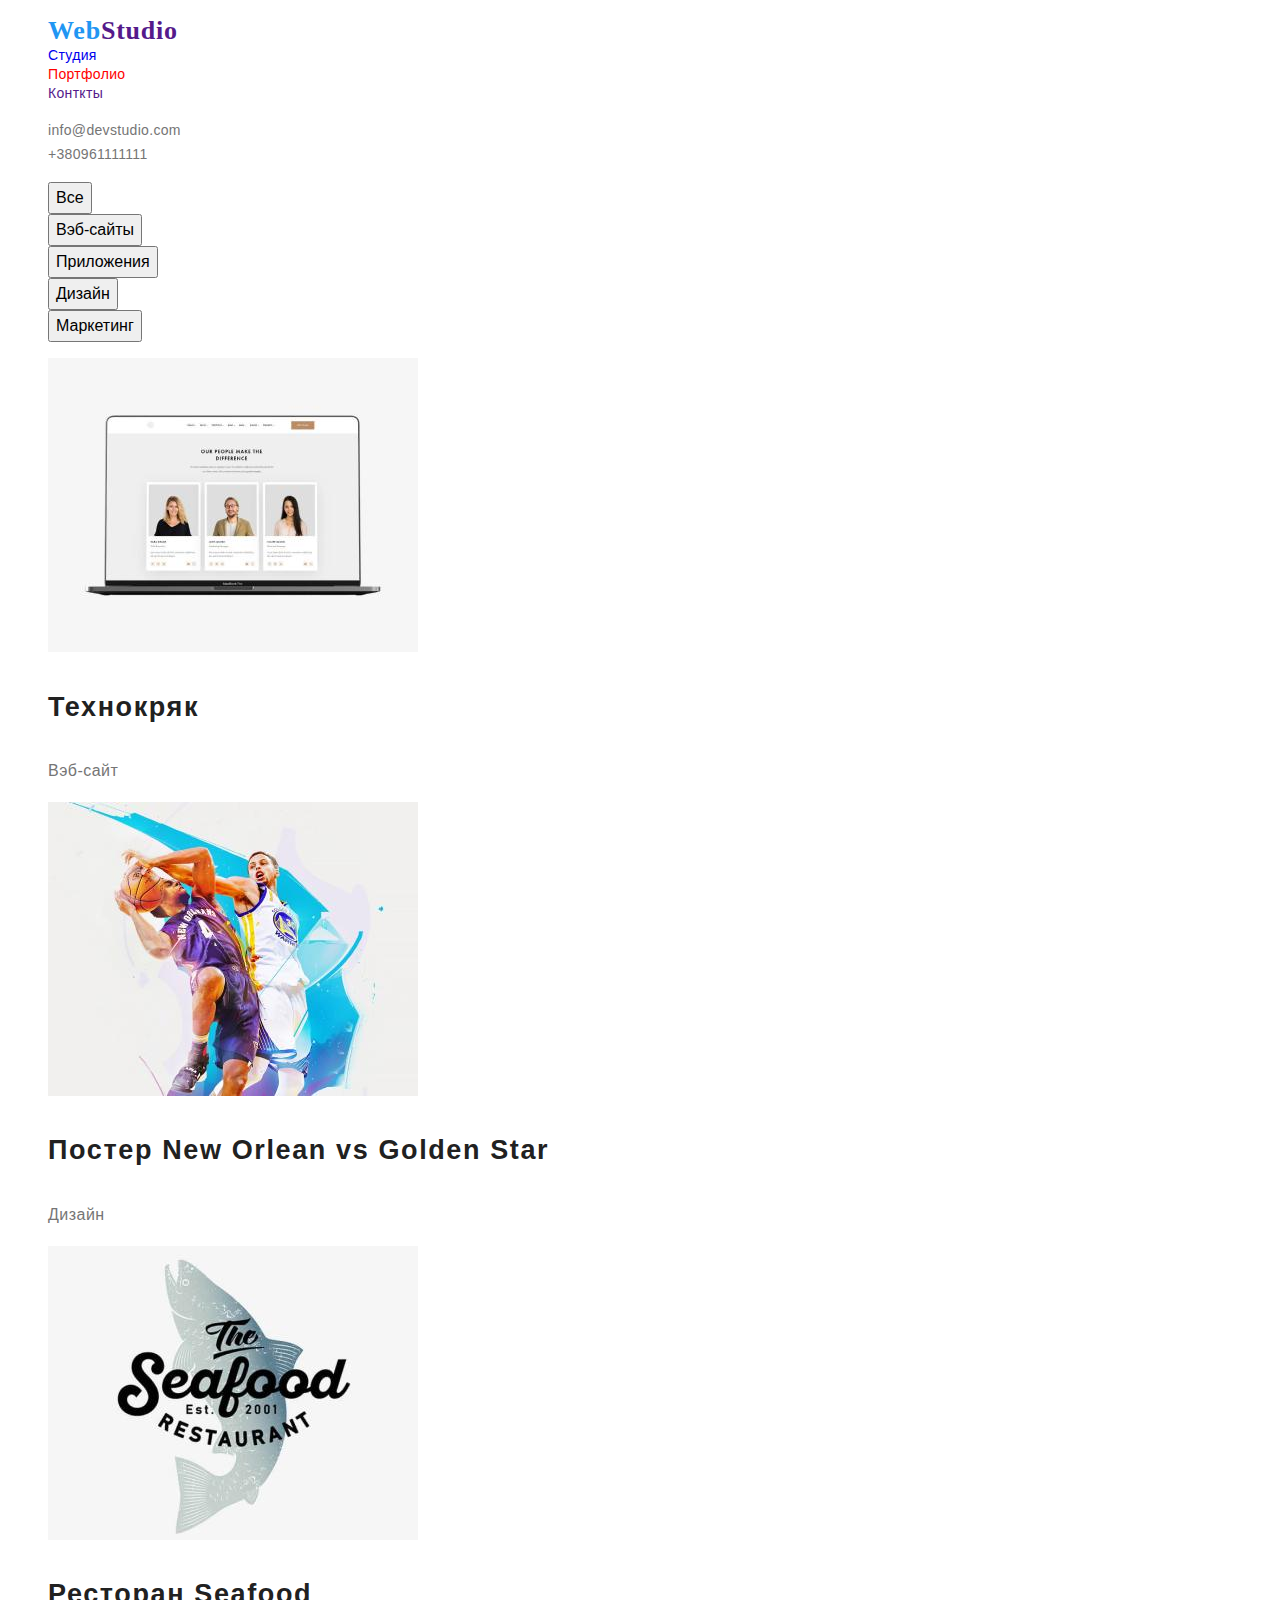
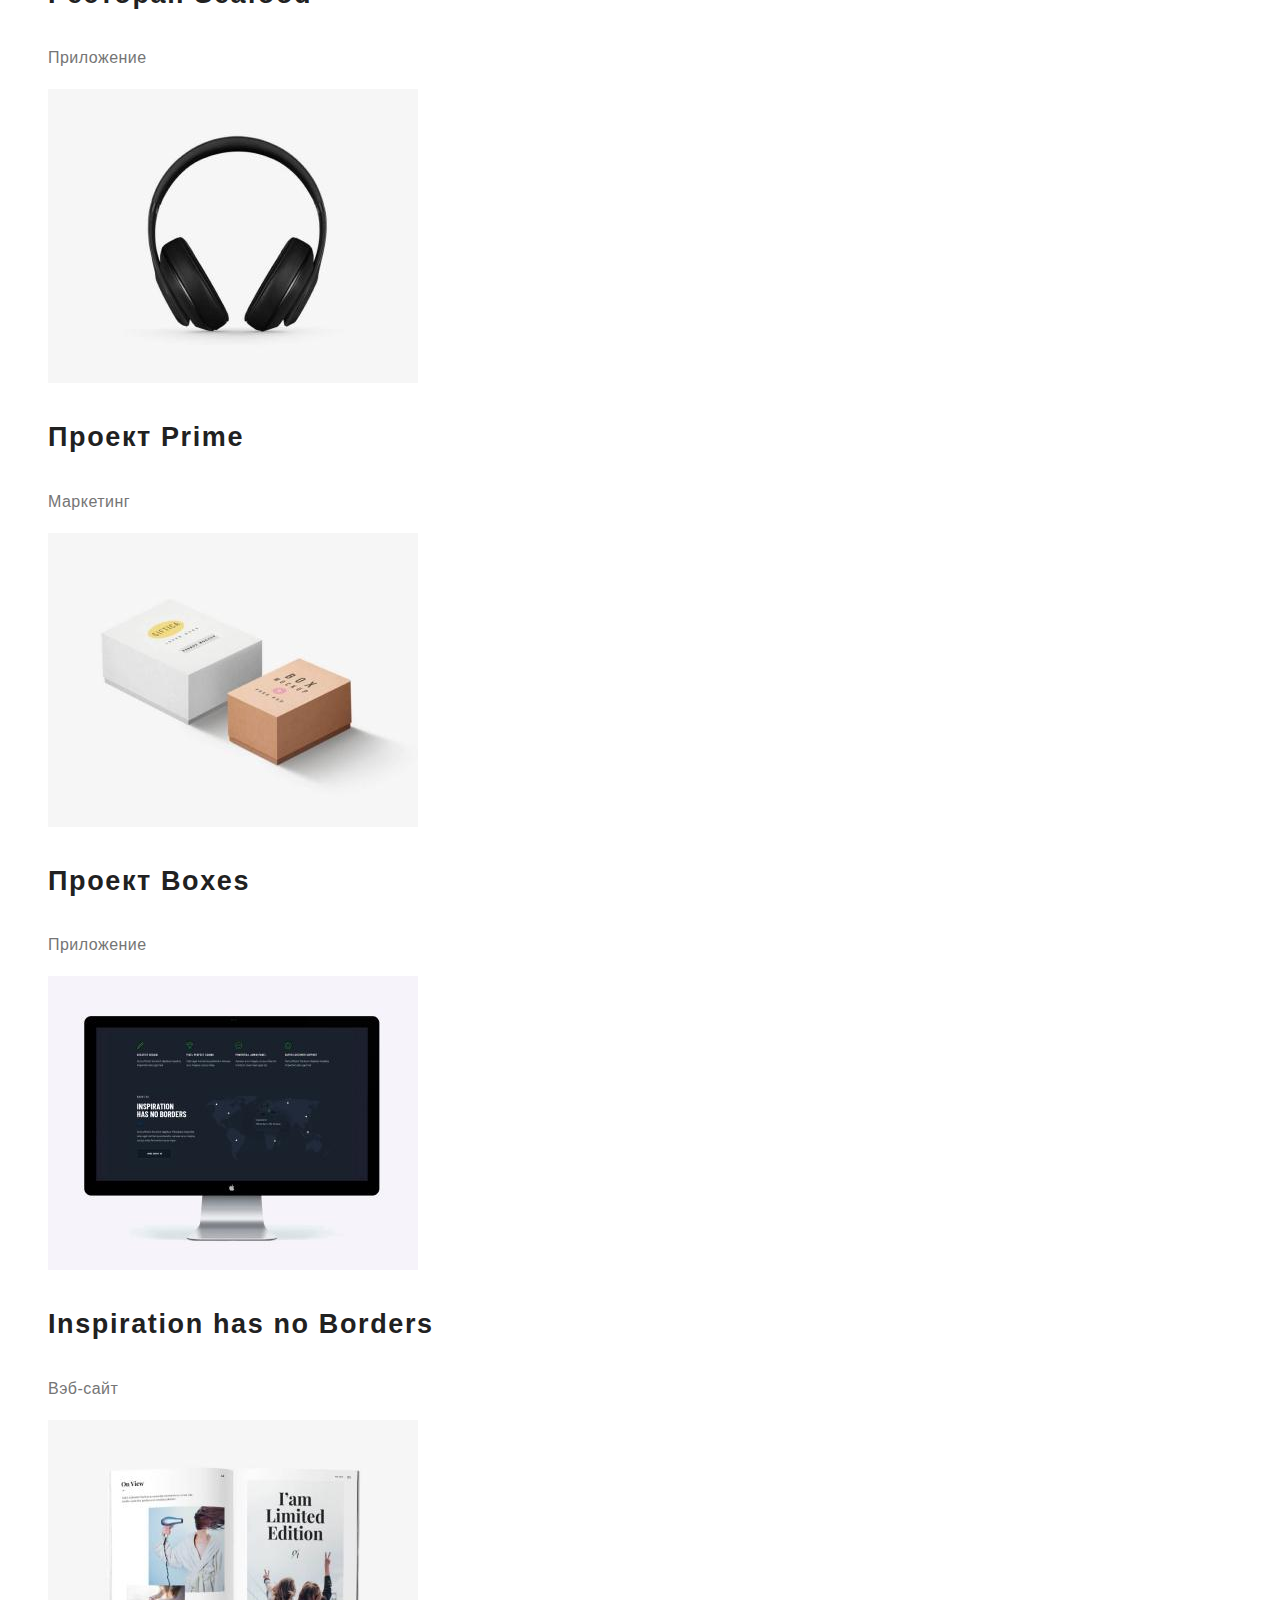
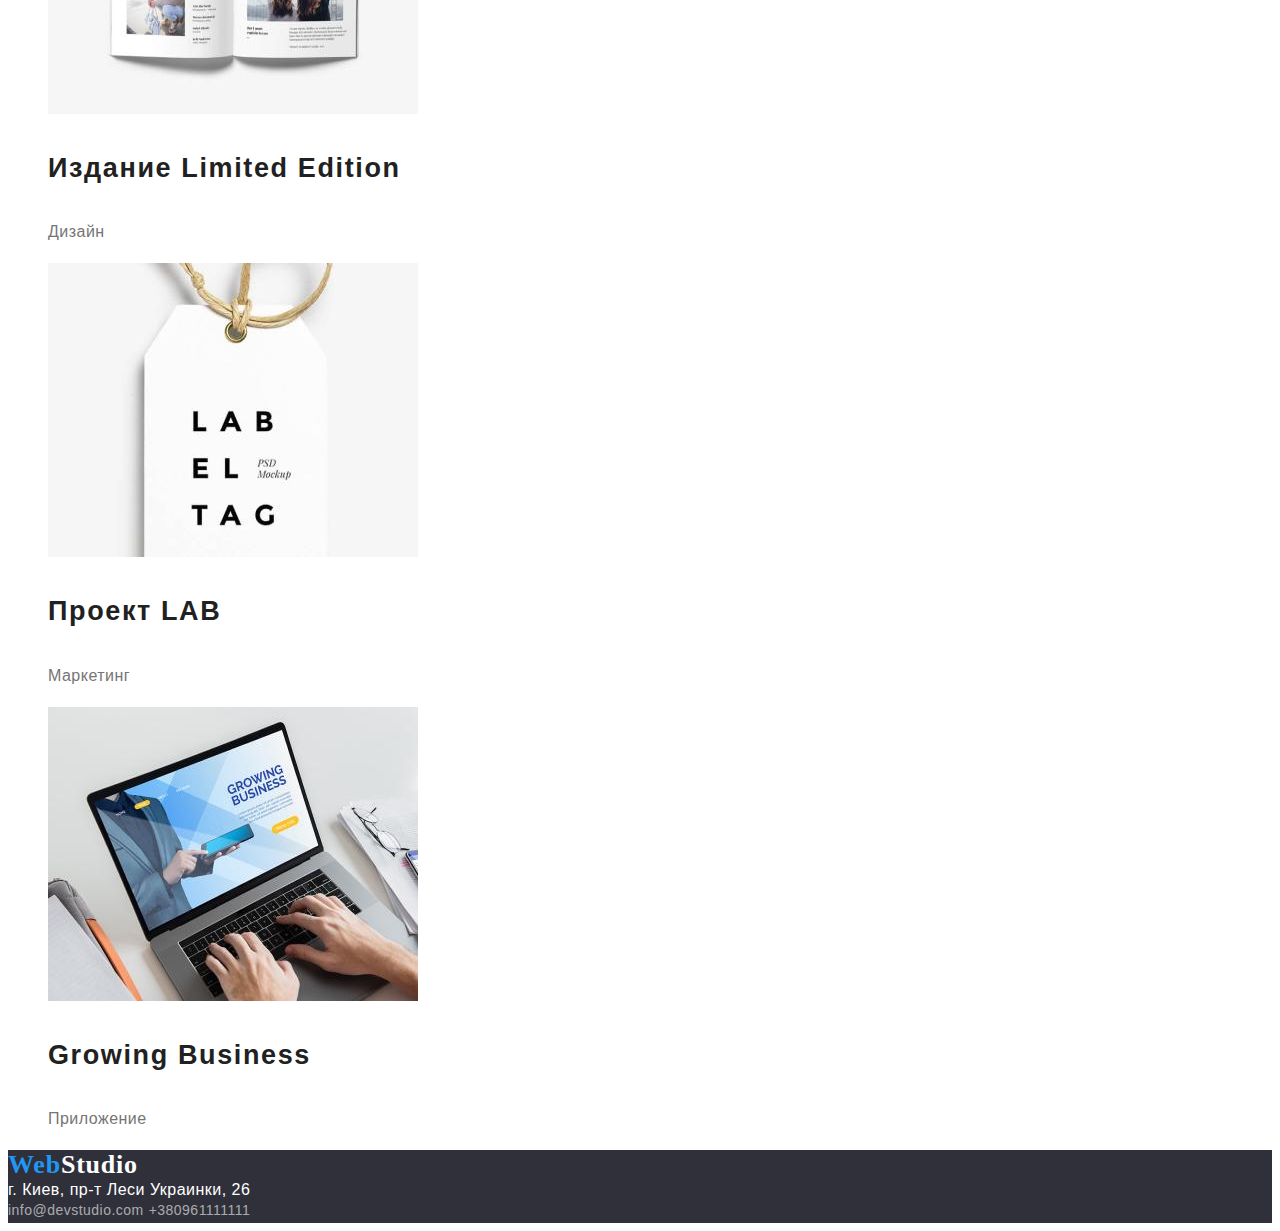
==== portfolio.html @ e933409e "комит для начала работы по блочным элементам" ====
<!DOCTYPE html>
<html lang="ru">
<head>
    <meta charset="UTF-8">
    <meta name="viewport" content="width=device-width, initial-scale=1.0">
    <title>Портфолио</title>
    <link rel="stylesheet" href="css/main.css">
    <link rel="stylesheet" href="./css/portfolio.css">
</head>
<body>
    <header>
        <nav>
            <ul>
                <li><a class="link logo" href=""><span class="accent">Web</span>Studio</a></li>
                <li><a class="link nav-link" href="./index.html">Студия</a></li>
                <li><a class="link nav-link current" href="./portfolio.html">Портфолио</a></li>
                <li><a class="link nav-link" href="">Конткты</a></li>
            </ul>
        </nav>
        <ul>
            <li><a class="link text adr-header" href="mailto:info@devstudio.com">info@devstudio.com</a></li>
            <li><a class="link text adr-header" href="tel:+380961111111">+380961111111</a></li>
        </ul>
    </header>
    <main>
        <section>
            <h1 hidden="">Наши работы</h1>
            <ul>
                <li><button class="botton" type="button">Все</button></li>
                <li><button class="botton" type="button">Вэб-сайты</button></li>
                <li><button class="botton" type="button">Приложения</button></li>
                <li><button class="botton" type="button">Дизайн</button></li>
                <li><button class="botton" type="button">Маркетинг</button></li>
            </ul>
            
            <ul>
                <li><img src="./image/img-p1.jpg" alt="Ноутбук с вэб-страницей" width="370"></li>
                <li class="project">
                    <h2>Технокряк</h2>
                </li>
                <li class="project-type">
                    <p>Вэб-сайт</p>
                </li>
            </ul>
            
            <ul>
                <li><img src="./image/img-p2.jpg" alt="Баскетболисты" width="370"></li>
                <li class="project">
                    <h2>Постер New Orlean vs Golden Star</h2>
                </li>
                <li class="project-type">
                    <p>Дизайн</p>
                </li>
            </ul>
            
            <ul>
                <li><img src="image/img-p3.jpg" alt="Логотип ресторана" width="370"></li>
                <li class="project">
                    <h2>Ресторан Seafood</h2>
                </li>
                <li class="project-type">
                    <p>Приложение</p>
                </li>
            </ul>
            
            <ul>
                <li><img src="image/img-p4.jpg" alt="Наушники" width="370"></li>
                <li class="project">
                    <h2>Проект Prime</h2>
                </li>
                <li class="project-type">
                    <p>Маркетинг</p>
                </li>
            </ul>
            
            <ul>
                <li><img src="./image/img-p5.jpg" alt="Коробки" width="370"></li>
                <li class="project">
                    <h2>Проект Boxes</h2>
                </li>
                <li class="project-type">
                    <p>Приложение</p>
                </li>
            </ul>
            
            <ul>
                <li><img src="./image/img-p6.jpg" alt="Монитор с веб-страницей" width="370"></li>
                <li class="project">
                    <h2>Inspiration has no Borders</h2>
                </li>
                <li class="project-type">
                    <p>Вэб-сайт</p>
                </li>
            </ul>
            
            <ul>
                <li><img src="./image/img-p7.jpg" alt="Книга с илююстрациями" width="370"></li>
                <li class="project">
                    <h2>Издание Limited Edition</h2>
                </li>
                <li class="project-type">
                    <p>Дизайн</p>
                </li>
            </ul>
            
            <ul>
                <li><img src="./image/img-p8.jpg" alt="Картонка на верёвке" width="370"></li>
                <li class="project">
                    <h2>Проект LAB</h2>
                </li>
                <li class="project-type">
                    <p>Маркетинг</p>
                </li>
            </ul>
            
            <ul>
                <li><img src="./image/img-p9.jpg" alt="Работа за ноутбуком" width="370"></li>
                <li class="project">
                    <h2>Growing Business</h2>
                </li>
                <li class="project-type">
                    <p>Приложение</p>
                </li>
            </ul>
        </section>
    </main>
<footer>
    <a href="" class="link logo"><span class="accent">Web</span>Studio</a>
    <address class="address">г. Киев, пр-т Леси Украинки, 26</address>

    <address>
        <a class="link adr-footer" href="mailto:info@devstudio.com">info@devstudio.com</a>
        <a class="link adr-footer" href="tel:+380961111111">+380961111111</a>
    </address>
</footer>
</body>
</html>
---- css/main.css ----
:root {
  --color-link: #2196f3;
  --color-text: #757575;
  --color-button-text: #ffffff;
}
body {
  font-family: 'Roboto', sans-serif;
  color: #212121;
  background-color: #fff;
  line-height: 1.17;
}
.logo {
  font-family: 'Raleway', serif;
  font-size: 26px;
  font-weight: 700;
  letter-spacing: 0.03em;
}
.text {
  color: var(--color-text);
  line-height: 1.71;
  font-size: 14px;
}
.nav-link {
  font-size: 14px;
  font-weight: 400;
}
.adr-header {
  font-size: 14px;
  font-style: normal;
  font-weight: 500;
  line-height: 1.71;
}
.adr-footer {
  font-size: 14px;
  font-style: normal;
  line-height: 1.71;
  color: rgba(255, 255, 255, 0.6);
}
footer {
  background-color: #2f303a;
  letter-spacing: 0.03em;
}
footer > a {
  color: #ffffff;
}
.address {
  color: #ffffff;
  font-style: normal;
}

.current {
  color: red;
}
.accent {
  color: var(--color-link);
}
.link:hover,
.link:focus {
  color: var(--color-link);
}
.link {
  text-decoration: none;
}
ul {
  list-style: none;
}
header {
  letter-spacing: 0.02em;
}
main {
  letter-spacing: 0.03em;
}
.employee-position {
  line-height: 1.19;
  color: var(--color-text);
  font-size: 16px;
}
---- css/portfolio.css ----
.project {
  font-size: 18px;
  font-weight: 700;
  line-height: 2;
}
.project-type {
  font-size: 16px;
  line-height: 1.875;
  color: var(--color-text);
}
.botton:hover,
.botton:focus {
  background-color: var(--color-link);
  color: var(--color-button-text);
  cursor: pointer;
  font-family: inherit;
}
.botton {
  font-size: 16px;
  font-weight: 500;
  line-height: 1.625;
  font-family: inherit;
}
h2 {
  letter-spacing: 0.06em;
  font-weight: 700;
}
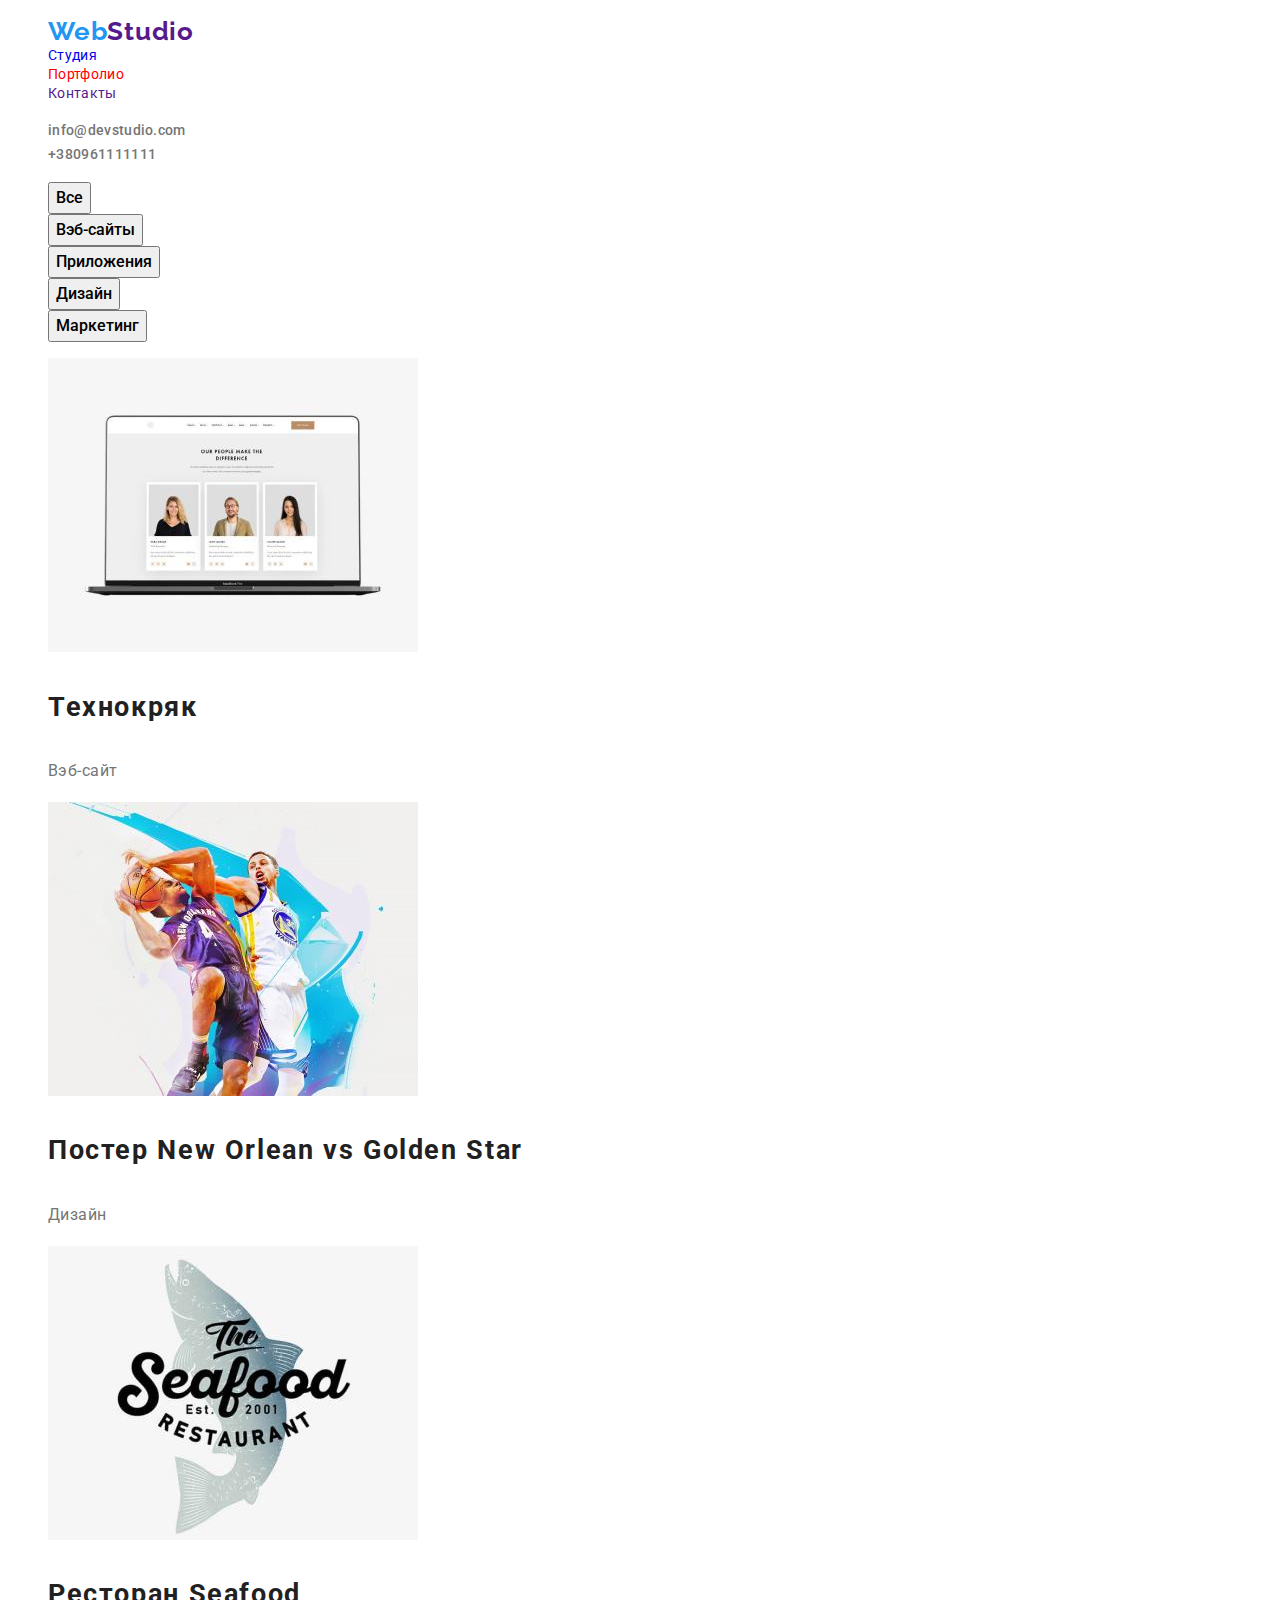
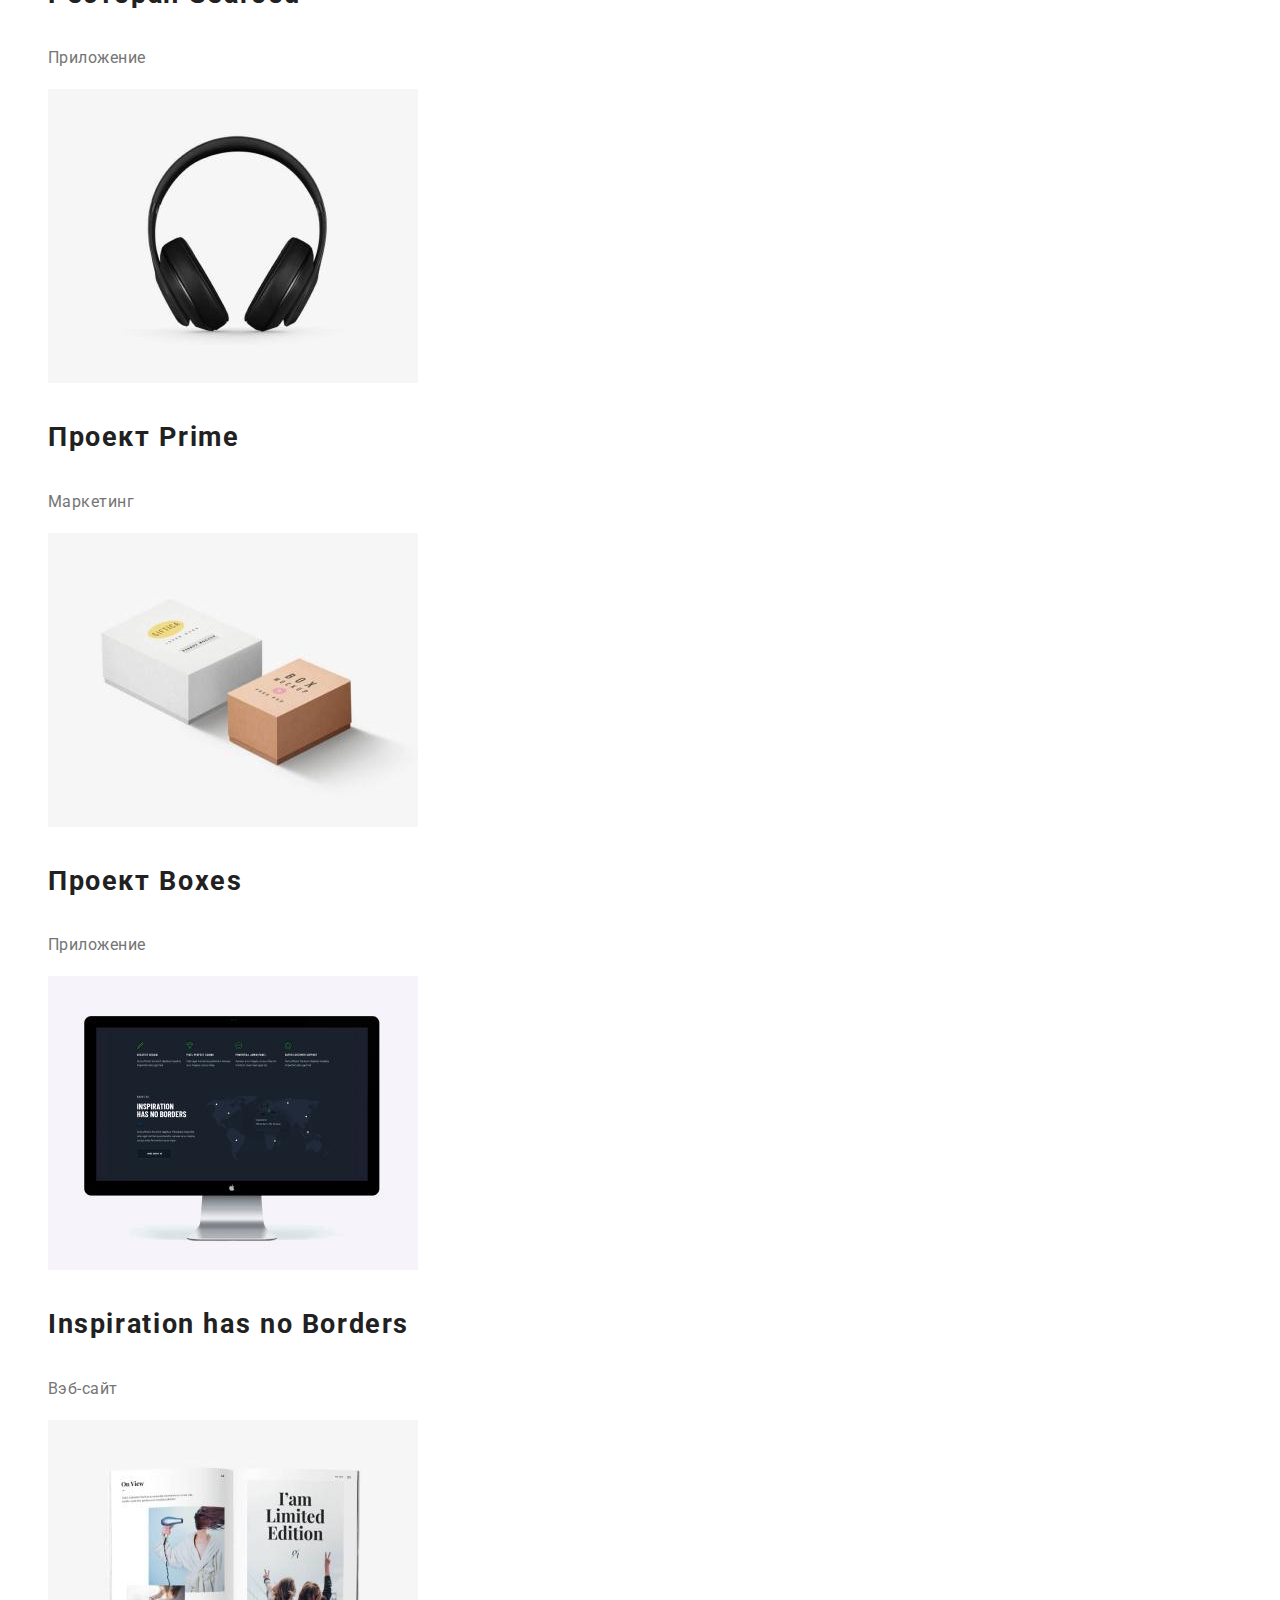
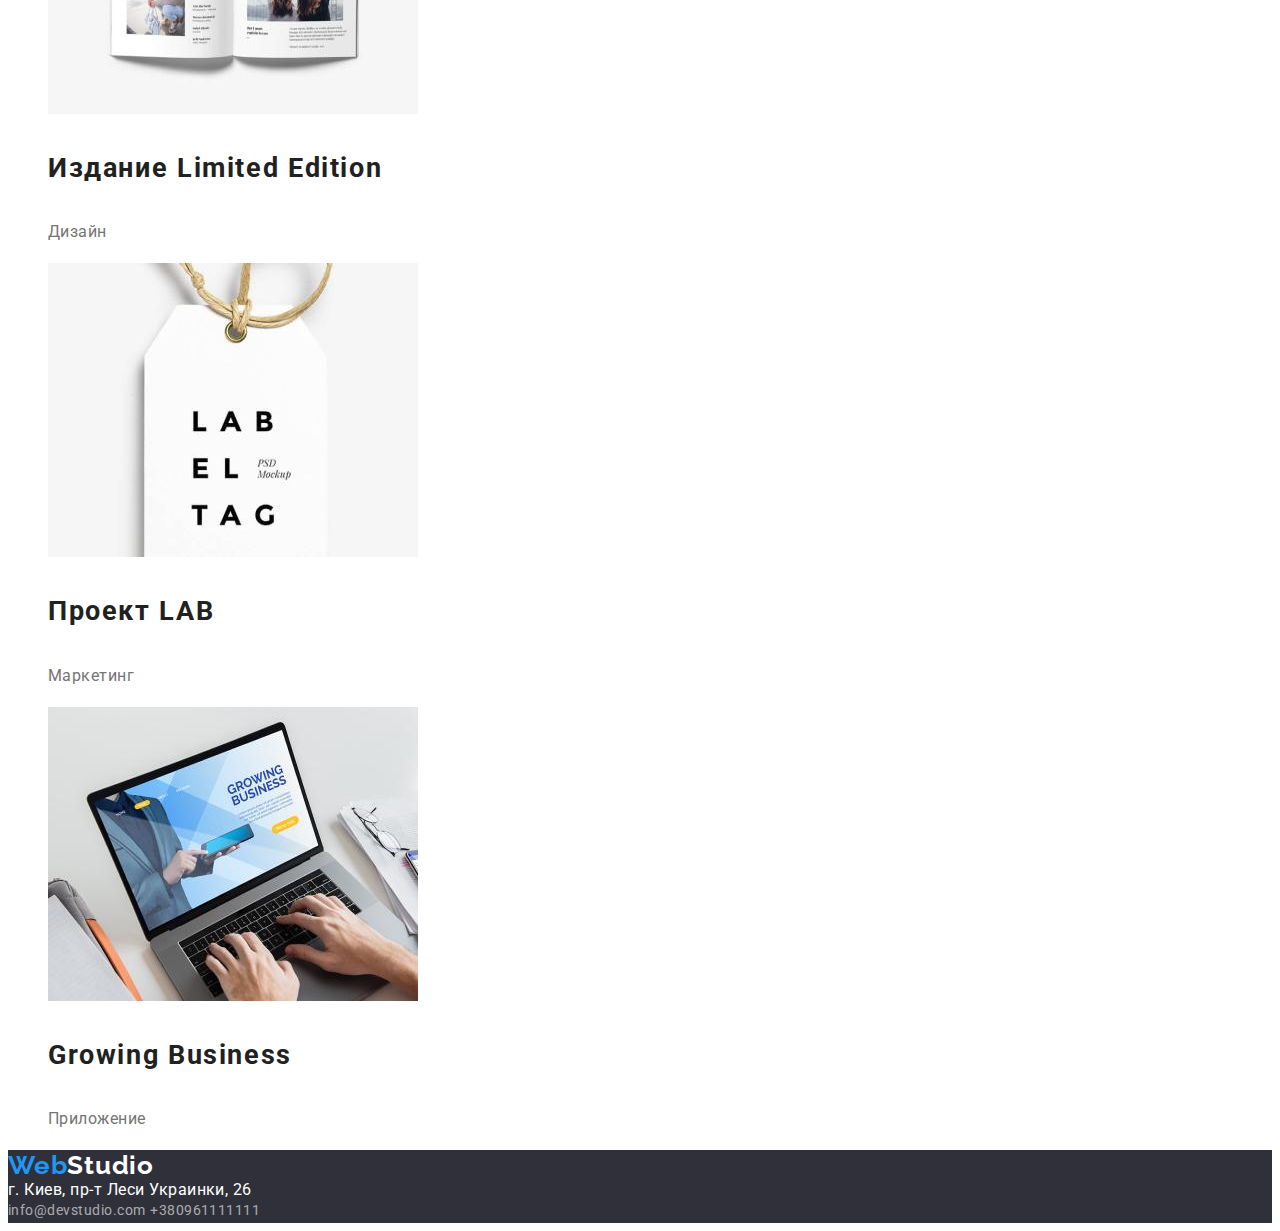
==== commit 9fede89c: "Нормализатор+шрифты 2 страницы" ====
--- a/portfolio.html
+++ b/portfolio.html
@@ -4,6 +4,8 @@
     <meta charset="UTF-8">
     <meta name="viewport" content="width=device-width, initial-scale=1.0">
     <title>Портфолио</title>
+    <link rel="stylesheet" href="https://necolas.github.io/normalize.css/latest/normalize.css">
+    <link rel="stylesheet" href="https://fonts.googleapis.com/css2?family=Raleway:wght@700&family=Roboto:wght@400;500;700;900&display=swap">
     <link rel="stylesheet" href="css/main.css">
     <link rel="stylesheet" href="./css/portfolio.css">
 </head>
@@ -14,7 +16,7 @@
                 <li><a class="link logo" href=""><span class="accent">Web</span>Studio</a></li>
                 <li><a class="link nav-link" href="./index.html">Студия</a></li>
                 <li><a class="link nav-link current" href="./portfolio.html">Портфолио</a></li>
-                <li><a class="link nav-link" href="">Конткты</a></li>
+                <li><a class="link nav-link" href="">Контакты</a></li>
             </ul>
         </nav>
         <ul>
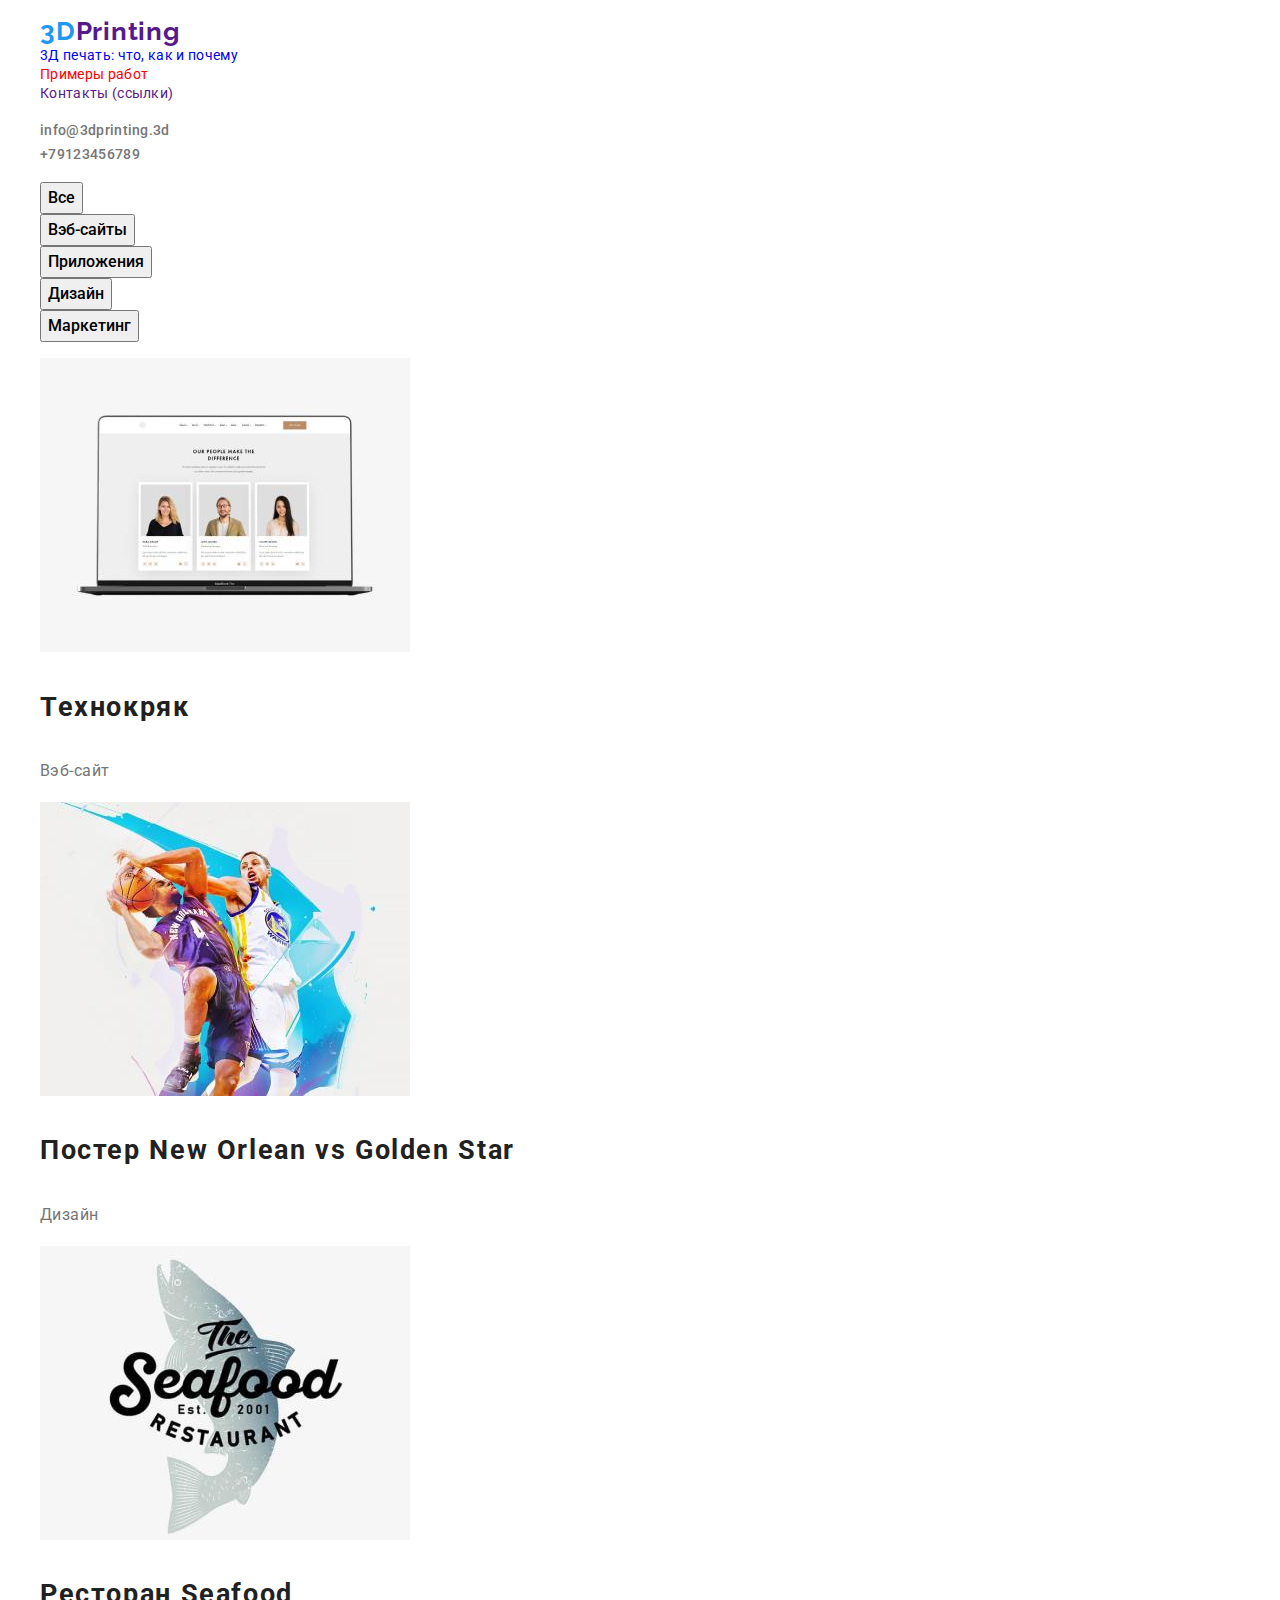
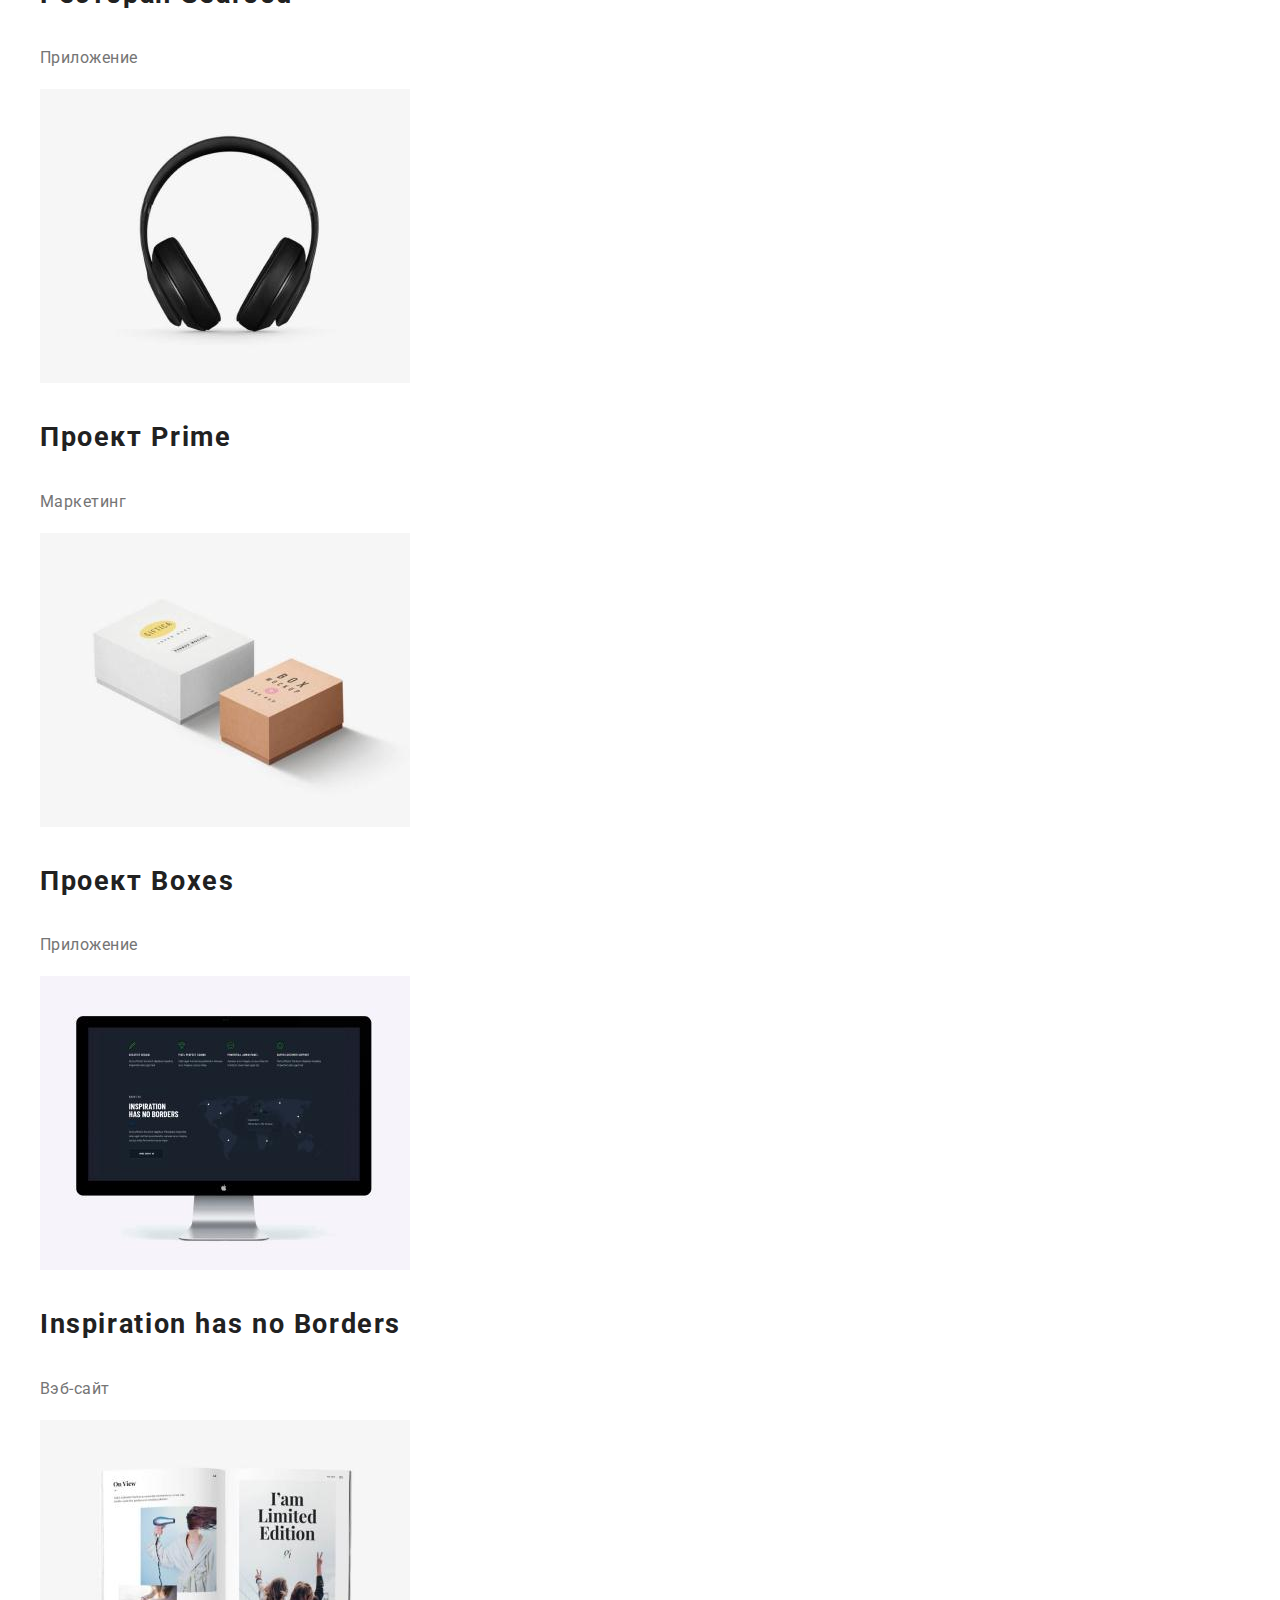
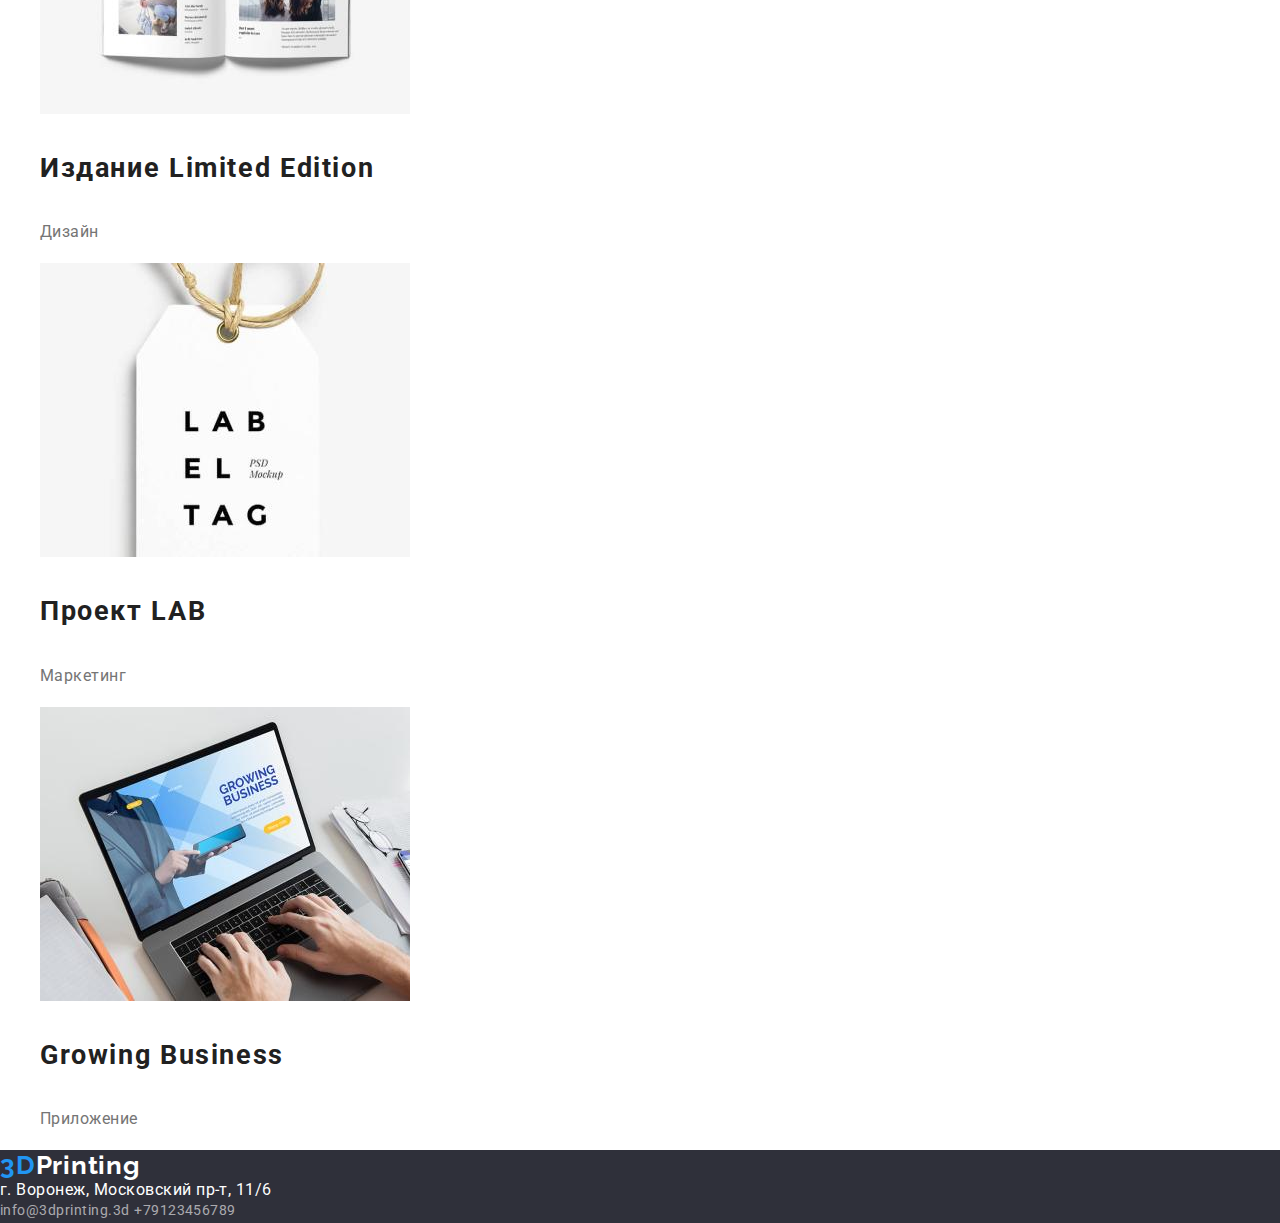
==== commit f33e05b4: "Изменяю сайт на 3D Printing" ====
--- a/portfolio.html
+++ b/portfolio.html
@@ -3,25 +3,25 @@
 <head>
     <meta charset="UTF-8">
     <meta name="viewport" content="width=device-width, initial-scale=1.0">
-    <title>Портфолио</title>
-    <link rel="stylesheet" href="https://necolas.github.io/normalize.css/latest/normalize.css">
-    <link rel="stylesheet" href="https://fonts.googleapis.com/css2?family=Raleway:wght@700&family=Roboto:wght@400;500;700;900&display=swap">
-    <link rel="stylesheet" href="css/main.css">
+    <title>Примеры работ</title>
+        <link rel="stylesheet" href="https://fonts.googleapis.com/css2?family=Raleway:wght@700&family=Roboto:wght@400;500;700;900&display=swap">
+    <link rel="stylesheet" href="https://cdnjs.cloudflare.com/ajax/libs/modern-normalize/1.0.0/modern-normalize.min.css">
+    <link rel="stylesheet" href="./css/main.css">
     <link rel="stylesheet" href="./css/portfolio.css">
 </head>
 <body>
     <header>
         <nav>
             <ul>
-                <li><a class="link logo" href=""><span class="accent">Web</span>Studio</a></li>
-                <li><a class="link nav-link" href="./index.html">Студия</a></li>
-                <li><a class="link nav-link current" href="./portfolio.html">Портфолио</a></li>
-                <li><a class="link nav-link" href="">Контакты</a></li>
+                <li><a class="link logo" href=""><span class="accent">3D</span>Printing</a></li>
+                <li><a class="link nav-link" href="./index.html">3Д печать: что, как и почему</a></li>
+                <li><a class="link nav-link current" href="./portfolio.html">Примеры работ</a></li>
+                <li><a class="link nav-link" href="">Контакты (ссылки)</a></li>
             </ul>
         </nav>
         <ul>
-            <li><a class="link text adr-header" href="mailto:info@devstudio.com">info@devstudio.com</a></li>
-            <li><a class="link text adr-header" href="tel:+380961111111">+380961111111</a></li>
+            <li><a class="link text adr-header" href="mailto:info@3dprinting.3d">info@3dprinting.3d</a></li>
+            <li><a class="link text adr-header" href="tel:+79123456789">+79123456789</a></li>
         </ul>
     </header>
     <main>
@@ -127,12 +127,12 @@
         </section>
     </main>
 <footer>
-    <a href="" class="link logo"><span class="accent">Web</span>Studio</a>
-    <address class="address">г. Киев, пр-т Леси Украинки, 26</address>
+    <a href="" class="link logo"><span class="accent">3D</span>Printing</a>
+    <address class="address">г. Воронеж, Московский пр-т, 11/6</address>
 
     <address>
-        <a class="link adr-footer" href="mailto:info@devstudio.com">info@devstudio.com</a>
-        <a class="link adr-footer" href="tel:+380961111111">+380961111111</a>
+        <a class="link adr-footer" href="mailto:info@3dprinting.3d">info@3dprinting.3d</a>
+        <a class="link adr-footer" href="tel:+79123456789">+79123456789</a>
     </address>
 </footer>
 </body>
--- a/css/main.css
+++ b/css/main.css
@@ -8,6 +8,7 @@
   color: #212121;
   background-color: #fff;
   line-height: 1.17;
+  margin: 0;
 }
 .logo {
   font-family: 'Raleway', serif;
